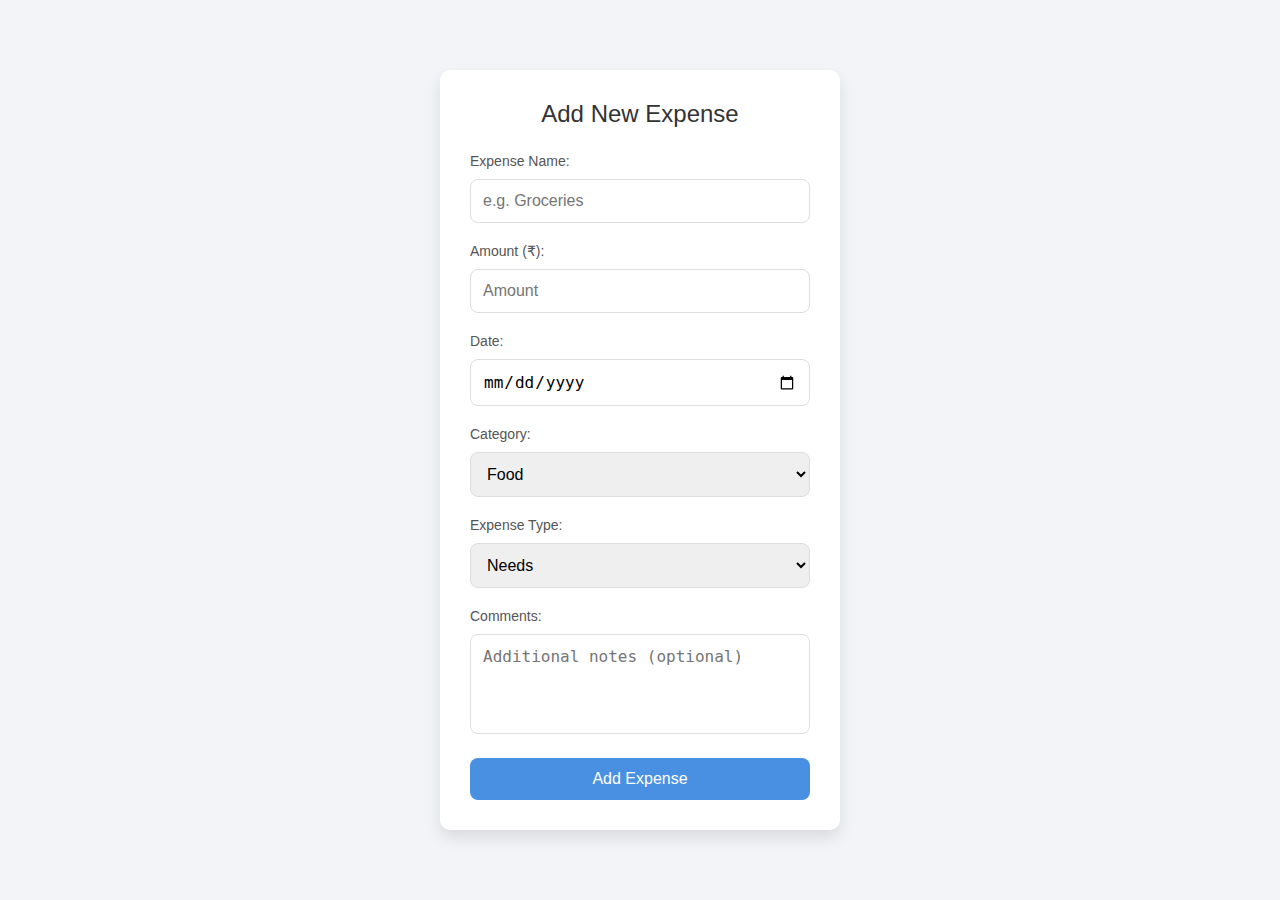
==== Add_Expense.html @ e8291771 "Path relocation" ====
<!DOCTYPE html>
<html lang="en">
<head>
    <meta charset="UTF-8">
    <meta name="viewport" content="width=device-width, initial-scale=1.0">
    <title>Add Expense</title>
    <link rel="stylesheet" href="Add_Expense.css">
</head>
<body>
    <div class="container">
        <h1>Add New Expense</h1>
        <form id="expense-form">
            <div class="form-group">
                <label for="expense-name">Expense Name:</label>
                <input type="text" id="expense-name" name="expense-name" placeholder="e.g. Groceries" required>
            </div>
            <div class="form-group">
                <label for="amount">Amount (₹):</label>
                <input type="number" id="amount" name="amount" placeholder="Amount" required>
            </div>
            <div class="form-group">
                <label for="date">Date:</label>
                <input type="date" id="date" name="date" required>
            </div>
            <div class="form-group">
                <label for="category">Category:</label>
                <select id="category" name="category" required>
                    <option value="food">Food</option>
                    <option value="entertainment">Entertainment</option>
                    <option value="bills">Bills</option>
                    <option value="transportation">Transportation</option>
                    <option value="others">Others</option>
                </select>
            </div>
            <div class="form-group">
                <label>Expense Type:</label>
                <select id="type" name="type" required>
                    <option value="food">Needs</option>
                    <option value="entertainment">Wants</option>
                    <option value="bills">Investments</option>
                </select>
            </div>
            <div class="form-group">
                <label for="other-details">Comments:</label>
                <textarea id="other-details" name="other-details" placeholder="Additional notes (optional)"></textarea>
            </div>
            <button type="submit" class="submit-btn">Add Expense</button>
        </form>
    </div>

    <script src="Add_Expense.js"></script>
</body>
</html>
---- Add_Expense.css ----
* {
    margin: 0;
    padding: 0;
    box-sizing: border-box;
}

body {
    font-family: 'Roboto', sans-serif;
    background-color: #f2f4f7;
    display: flex;
    justify-content: center;
    align-items: center;
    min-height: 100vh;
}

.container {
    background-color: #fff;
    padding: 30px;
    border-radius: 10px;
    box-shadow: 0 8px 16px rgba(0, 0, 0, 0.1);
    width: 400px;
    max-width: 100%;
    overflow: hidden;
}

h1 {
    font-size: 24px;
    color: #333;
    text-align: center;
    margin-bottom: 25px;
    font-weight: 500;
}

.form-group {
    margin-bottom: 20px;
}

label {
    font-size: 14px;
    color: #555;
    margin-bottom: 5px;
    display: block;
}

input, select, textarea {
    width: 100%;
    padding: 12px;
    font-size: 16px;
    border: 1px solid #ddd;
    border-radius: 8px;
    margin-top: 5px;
    transition: border-color 0.3s ease;
}

input:focus, select:focus, textarea:focus {
    border-color: #4A90E2;
    outline: none;
}

textarea {
    height: 100px;
    resize: none;
}

.radio-group {
    display: flex;
    gap: 15px;
}

.radio-group label {
    font-size: 14px;
    color: #555;
}

.submit-btn {
    background-color: #4A90E2;
    color: white;
    padding: 12px;
    font-size: 16px;
    border: none;
    border-radius: 8px;
    cursor: pointer;
    width: 100%;
    transition: background-color 0.3s ease;
}

.submit-btn:hover {
    background-color: #357ABD;
}

@media (max-width: 500px) {
    .container {
        width: 90%;
    }
}
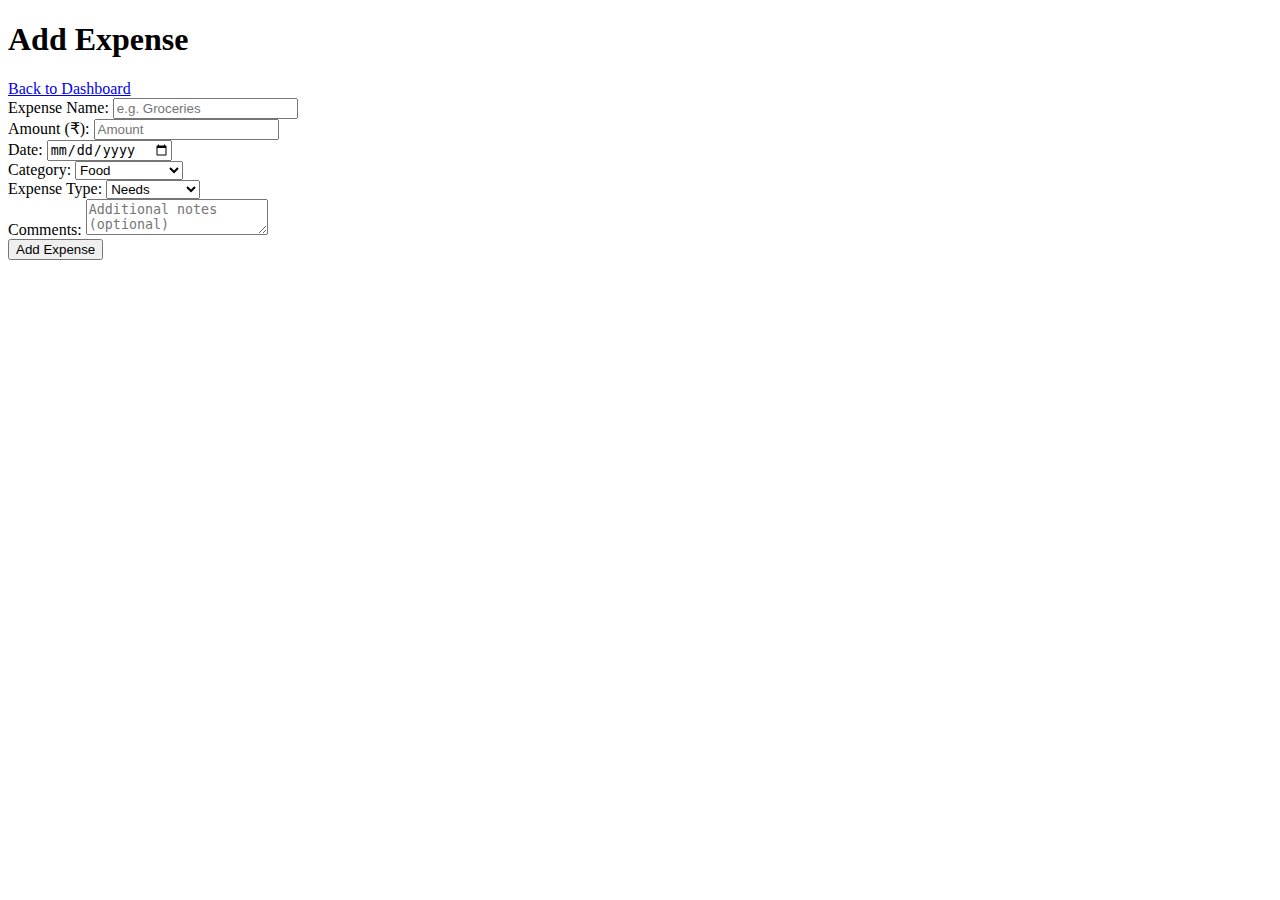
==== commit 106f0797: "Updated Validation path loc and fix UI issues" ====
--- a/Add_Expense.html
+++ b/Add_Expense.html
@@ -4,10 +4,58 @@
     <meta charset="UTF-8">
     <meta name="viewport" content="width=device-width, initial-scale=1.0">
     <title>Add Expense</title>
-    <link rel="stylesheet" href="Add_Expense.css">
+    <link rel="stylesheet" href="../css/styles.css">
 </head>
 <body>
-    <div class="container">
+
+<div class="container">
+        <header>
+            <h1>Add Expense</h1>
+            <a href="Dashboard.html" class="back-btn">Back to Dashboard</a>
+            
+        </header>
+
+        <form id="add-expense-form" class="form">
+            <div class="form-group">
+                <label for="expense-name">Expense Name:</label>
+                <input type="text" id="expense-name" name="expense-name" placeholder="e.g. Groceries" required>
+            </div>
+            <div class="form-group">
+                <label for="amount">Amount (₹):</label>
+                <input type="number" id="amount" name="amount" placeholder="Amount" required>
+            </div>
+            <div class="form-group">
+                <label for="expense-date">Date:</label>
+                <input type="date" id="date" name="date" required>
+            </div>
+            <div class="form-group">
+                <label for="expense-category">Category:</label>
+                <select id="expense-category" name="expense-category" required>
+                    <option value="food">Food</option>
+                    <option value="entertainment">Entertainment</option>
+                    <option value="bills">Bills</option>
+                    <option value="transportation">Transportation</option>
+                    <option value="others">Others</option>
+                </select>
+            </div>
+            <div class="form-group">
+                <label>Expense Type:</label>
+                <select id="type" name="type" required>
+                    <option value="food">Needs</option>
+                    <option value="entertainment">Wants</option>
+                    <option value="bills">Investments</option>
+                </select>
+            </div>
+            <div class="form-group">
+                <label for="other-details">Comments:</label>
+                <textarea id="other-details" name="other-details" placeholder="Additional notes (optional)"></textarea>
+            </div>
+
+            <button type="submit" class="submit-btn">Add Expense</button>
+        </form>
+    </div>
+
+    <!-- <div class="container">
         <h1>Add New Expense</h1>
         <form id="expense-form">
             <div class="form-group">
@@ -46,7 +94,7 @@
             </div>
             <button type="submit" class="submit-btn">Add Expense</button>
         </form>
-    </div>
+    </div> -->
 
     <script src="Add_Expense.js"></script>
 </body>
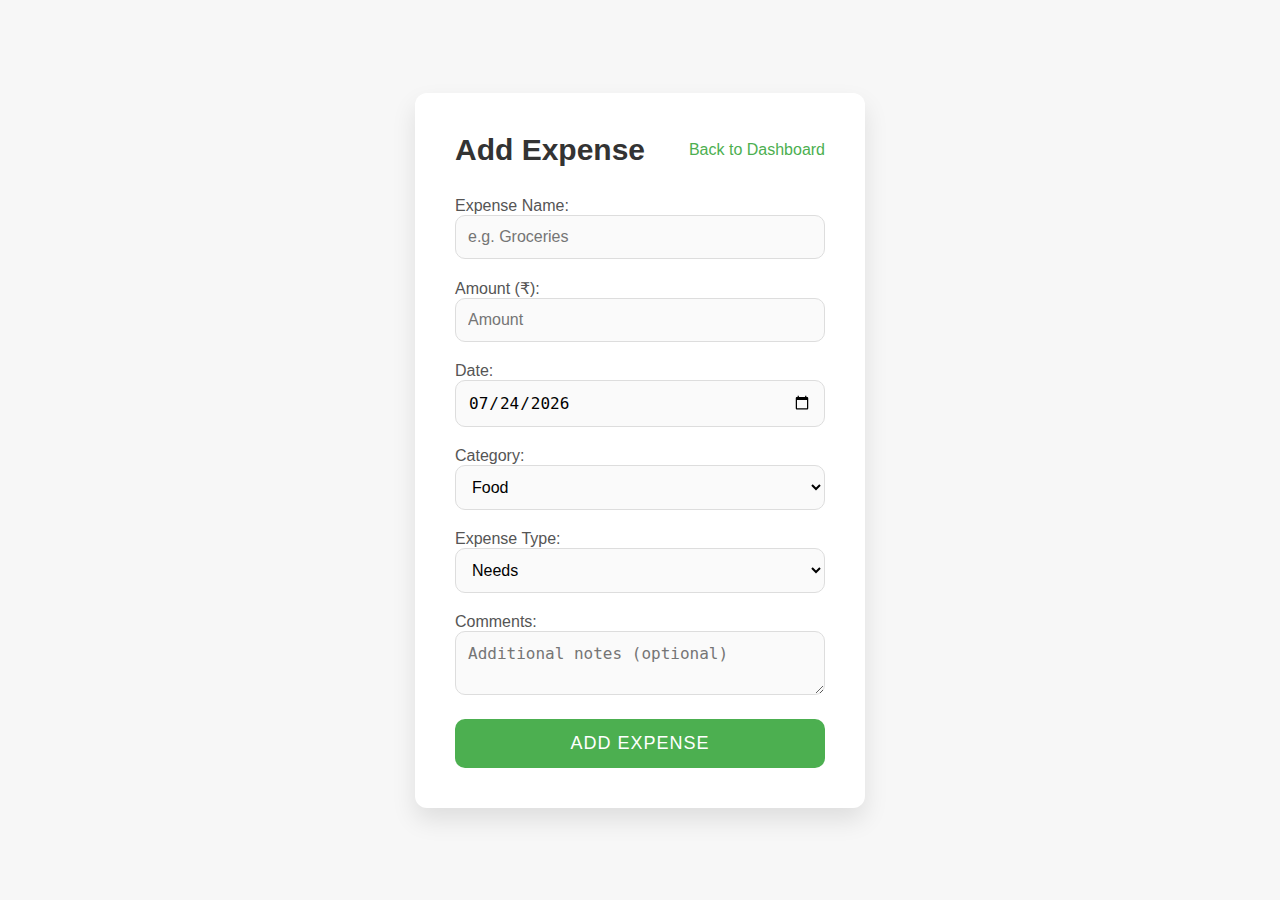
==== commit 6c10344d: "File loc change" ====
--- a/Add_Expense.html
+++ b/Add_Expense.html
@@ -21,12 +21,12 @@
                 <input type="text" id="expense-name" name="expense-name" placeholder="e.g. Groceries" required>
             </div>
             <div class="form-group">
-                <label for="amount">Amount (₹):</label>
-                <input type="number" id="amount" name="amount" placeholder="Amount" required>
+                <label for="expense-amount">Amount (₹):</label>
+                <input type="number" id="expense-amount" name="expense-amount" placeholder="Amount" required step="0.01">
             </div>
             <div class="form-group">
                 <label for="expense-date">Date:</label>
-                <input type="date" id="date" name="date" required>
+                <input type="date" id="expense-date" name="expense-date" required>
             </div>
             <div class="form-group">
                 <label for="expense-category">Category:</label>
@@ -96,6 +96,6 @@
         </form>
     </div> -->
 
-    <script src="Add_Expense.js"></script>
+    <script src="../js/Add_Expense.js"></script>
 </body>
 </html>
--- a/css/styles.css
+++ b/css/styles.css
@@ -0,0 +1,198 @@
+/* Reset and Global Styles */
+* {
+    margin: 0;
+    padding: 0;
+    box-sizing: border-box;
+}
+
+body {
+    font-family: 'Roboto', sans-serif;
+    background-color: #f7f7f7;
+    color: #333;
+    display: flex;
+    justify-content: center;
+    align-items: flex-start;
+    min-height: 100vh;
+}
+
+.container {
+    width: 100%;
+    max-width: 450px;
+    padding: 40px;
+    background-color: #ffffff;
+    border-radius: 12px;
+    box-shadow: 0 12px 24px rgba(0, 0, 0, 0.1);
+    margin: auto;
+}
+
+/* Header Styles */
+header {
+    display: flex;
+    justify-content: space-between;
+    align-items: center;
+    margin-bottom: 30px;
+}
+
+h1 {
+    font-size: 30px;
+    font-weight: 600;
+    color: #333;
+}
+
+.back-btn {
+    text-decoration: none;
+    color: #4CAF50;
+    font-size: 16px;
+    font-weight: 500;
+    transition: all 0.3s ease;
+}
+
+.back-btn:hover {
+    text-decoration: underline;
+    color: #388e3c;
+}
+
+/* Button Styles */
+button {
+    background-color: #4CAF50;
+    color: white;
+    padding: 14px;
+    font-size: 18px;
+    border: none;
+    border-radius: 10px;
+    cursor: pointer;
+    transition: all 0.3s ease;
+    text-transform: uppercase;
+    letter-spacing: 1px;
+}
+
+button:hover {
+    background-color: #45a049;
+    transform: scale(1.05);
+}
+
+button:active {
+    transform: scale(0.98);
+}
+
+button:disabled {
+    background-color: #bbb;
+    cursor: not-allowed;
+}
+
+/* Forms and Inputs */
+.form {
+    display: flex;
+    flex-direction: column;
+}
+
+.form-group {
+    margin-bottom: 20px;
+}
+
+label {
+    font-size: 16px;
+    color: #555;
+    margin-bottom: 8px;
+}
+
+input, select, textarea {
+    width: 100%;
+    padding: 12px;
+    font-size: 16px;
+    border: 1px solid #ddd;
+    border-radius: 10px;
+    background-color: #fafafa;
+    transition: all 0.3s ease;
+}
+
+input:focus, select:focus, textarea:focus {
+    border: 1px solid #4CAF50;
+    outline: none;
+    box-shadow: 0 0 6px rgba(72, 191, 47, 0.5);
+}
+
+/* Summary Cards */
+.dashboard-summary {
+    display: flex;
+    justify-content: space-between;
+    gap: 20px;
+    margin-bottom: 30px;
+}
+
+.summary-card {
+    background-color: #fff;
+    padding: 20px;
+    border-radius: 10px;
+    box-shadow: 0 4px 8px rgba(0, 0, 0, 0.1);
+    text-align: center;
+    flex: 1;
+}
+
+.total-income { background-color: #e0f7e3; border-left: 6px solid #388e3c; }
+.total-expenses { background-color: #fbe9e7; border-left: 6px solid #e53935; }
+.current-balance { background-color: #fff9c4; border-left: 6px solid #fbc02d; }
+
+/* Transactions List */
+.transactions-list ul {
+    list-style: none;
+}
+
+.transactions-list li {
+    background-color: #fff;
+    padding: 12px;
+    margin-bottom: 10px;
+    border-radius: 8px;
+    box-shadow: 0 4px 8px rgba(0, 0, 0, 0.1);
+    display: flex;
+    justify-content: space-between;
+    align-items: center;
+}
+
+.transaction-info strong { font-size: 18px; color: #333; }
+.transaction-info span { font-size: 14px; color: #777; }
+
+.transaction-amount {
+    font-size: 18px;
+    font-weight: 600;
+    width: 150px;
+    text-align: right;
+}
+
+.transaction-amount.expense { color: #d9534f; }
+.transaction-amount.income { color: #4CAF50; }
+
+/* Pagination */
+.pagination {
+    display: flex;
+    justify-content: space-between;
+    margin-top: 20px;
+}
+
+.pagination button {
+    background-color: #4CAF50;
+    color: white;
+    padding: 10px 20px;
+    font-size: 16px;
+    border: none;
+    border-radius: 8px;
+    cursor: pointer;
+}
+
+.pagination button:hover {
+    background-color: #45a049;
+}
+
+/* Responsive Design */
+@media (max-width: 768px) {
+    .container {
+        padding: 20px;
+    }
+    h1 {
+        font-size: 24px;
+    }
+    button {
+        font-size: 14px;
+        padding: 10px;
+    }
+}
